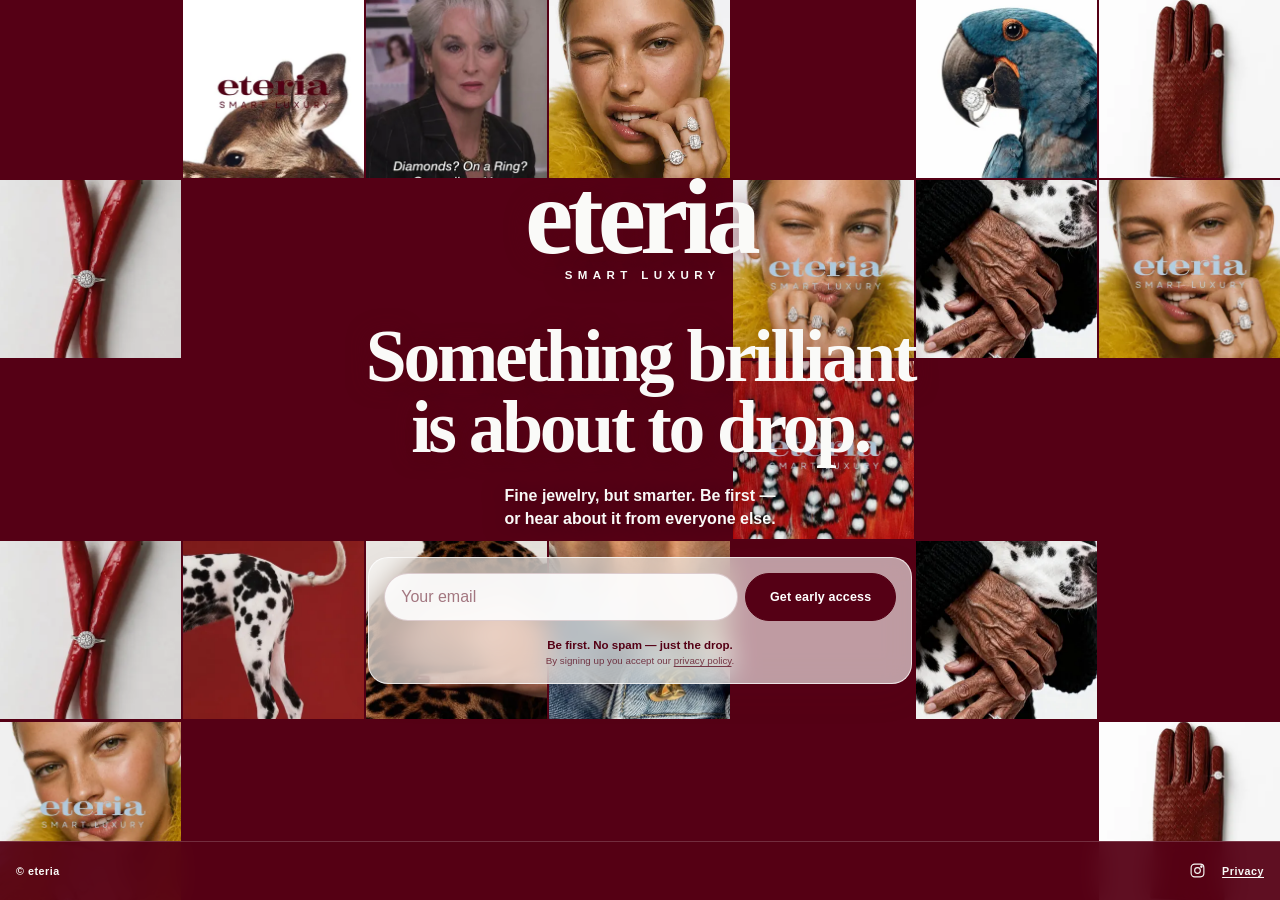
==== v2/index.html @ a35210eb "Add burgundy photo reveal preview" ====
<!doctype html>
<html lang="en">
  <head>
    <meta charset="utf-8">
    <meta name="viewport" content="width=device-width, initial-scale=1, viewport-fit=cover">
    <base href="../">

    <title>eteria — Smart Luxury. Red reveal preview.</title>
    <meta name="description" content="eteria is coming. A new kind of fine jewelry — smarter, cooler, timeless. Join the waitlist and be first.">
    <meta name="robots" content="noindex,follow">
    <meta name="theme-color" content="#550015">
    <link rel="canonical" href="https://valerielinc-ops.github.io/eteria/">
    <link rel="icon" href="favicon.svg" type="image/svg+xml">
    <link rel="preconnect" href="https://audio-ssl.itunes.apple.com" crossorigin>

    <meta property="og:type" content="website">
    <meta property="og:site_name" content="eteria">
    <meta property="og:title" content="eteria — Smart Luxury">
    <meta property="og:description" content="Something brilliant is about to drop. Be first.">
    <meta property="og:url" content="https://valerielinc-ops.github.io/eteria/v2/">
    <meta property="og:image" content="https://valerielinc-ops.github.io/eteria/images/og-eteria-1200x630.webp">
    <meta property="og:image:width" content="1200">
    <meta property="og:image:height" content="630">
    <meta property="og:image:alt" content="eteria Smart Luxury campaign portrait">

    <meta name="twitter:card" content="summary_large_image">
    <meta name="twitter:title" content="eteria — Smart Luxury">
    <meta name="twitter:description" content="Something brilliant is about to drop. Be first.">
    <meta name="twitter:image" content="https://valerielinc-ops.github.io/eteria/images/og-eteria-1200x630.webp">
    <meta name="twitter:image:alt" content="eteria Smart Luxury campaign portrait">

    <link rel="preload" as="image" href="images/hero-poster-800.webp" fetchpriority="high">
    <link rel="stylesheet" href="styles.css">
    <link rel="stylesheet" href="v2/styles.css">
    <script type="application/ld+json">
      {
        "@context": "https://schema.org",
        "@type": "Organization",
        "name": "eteria",
        "url": "https://valerielinc-ops.github.io/eteria/",
        "sameAs": ["https://www.instagram.com/eteriajewellery/"]
      }
    </script>
    <script src="app.js" defer></script>
    <script src="v2/app.js" defer></script>
  </head>
  <body class="v2-intro">
    <main class="teaser">
      <section class="hero" aria-labelledby="launch-claim">
        <img
          class="hero__poster"
          src="images/hero-poster-800.webp"
          width="800"
          height="1000"
          alt="Model wearing a stack of brilliant eteria rings"
          decoding="async"
          fetchpriority="high"
        >
        <div class="collage" id="collage" aria-hidden="true"></div>
        <div class="hero__scrim" aria-hidden="true"></div>

        <div class="hero__content">
          <div class="brand" aria-label="eteria, Smart Luxury">
            <p class="brand__wordmark">eteria</p>
            <p class="brand__tagline">SMART LUXURY</p>
          </div>

          <div class="claim-block">
            <h1 class="claim" id="launch-claim">Something brilliant is about to drop.</h1>
            <p class="subclaim">Fine jewelry, but smarter. Be first — or hear about it from everyone else.</p>
          </div>

          <div class="signup-card" id="signup-card">
            <p class="countdown" id="countdown" hidden>Drop 01 lands soon</p>

            <form class="signup-form" id="signup-form" autocomplete="off" novalidate>
              <div class="honeypot" aria-hidden="true">
                <label for="company">Company</label>
                <input id="company" name="company" type="text" tabindex="-1" autocomplete="off">
              </div>

              <div class="signup-form__row">
                <div class="email-field">
                  <label class="sr-only" for="email">Email address</label>
                  <input
                    id="email"
                    name="email"
                    type="email"
                    inputmode="email"
                    autocomplete="off"
                    autocapitalize="none"
                    spellcheck="false"
                    role="combobox"
                    placeholder="Your email"
                    aria-autocomplete="list"
                    aria-controls="email-suggestions"
                    aria-expanded="false"
                    aria-describedby="form-feedback consent"
                    required
                  >
                  <div class="email-autocomplete" id="email-suggestions" role="listbox" aria-label="Email provider suggestions" hidden></div>
                </div>
                <button class="signup-form__button" id="submit-button" type="submit">
                  <span class="button-label">Get early access</span>
                  <span class="button-loader" aria-hidden="true"></span>
                </button>
              </div>

              <p class="form-feedback" id="form-feedback" aria-live="polite"></p>
              <p class="microcopy">Be first. No spam — just the drop.</p>
              <p class="consent" id="consent">By signing up you accept our <a href="v2/#privacy" aria-label="Privacy policy, coming soon">privacy policy</a>.</p>
            </form>

            <p class="success-message" id="success-message" aria-live="polite" hidden>You’re in. 💎 Talk soon.</p>
          </div>
        </div>

        <div class="sound-control" id="sound-control" hidden>
          <div class="sound-toast" id="sound-toast" role="status">🔊 Tap for the vibe</div>
          <button class="sound-button" id="sound-button" type="button" aria-label="Play Movin’ To The Sun preview" aria-pressed="false">
            <svg viewBox="0 0 24 24" aria-hidden="true">
              <path d="M5 14v-4M9 17V7M13 15.5v-7M17 19V5M21 14v-4"></path>
            </svg>
          </button>
        </div>
        <audio id="background-audio" loop autoplay preload="auto" playsinline></audio>

        <footer class="footer">
          <span>© eteria</span>
          <div class="footer__links">
            <a href="https://www.instagram.com/eteriajewellery/" target="_blank" rel="noopener noreferrer" aria-label="eteria on Instagram">
              <svg viewBox="0 0 24 24" aria-hidden="true">
                <rect x="3" y="3" width="18" height="18" rx="5"></rect>
                <circle cx="12" cy="12" r="4"></circle>
                <circle cx="17.5" cy="6.5" r="1"></circle>
              </svg>
            </a>
            <a href="v2/#privacy" aria-label="Privacy policy, coming soon">Privacy</a>
          </div>
        </footer>
      </section>
    </main>
  </body>
</html>
---- v2/styles.css ----
.v2-intro,
.v2-intro .hero,
.v2-intro .collage,
.v2-intro .tile {
  background: var(--burgundy);
}

.v2-intro .hero__poster {
  display: none;
}

.v2-intro .collage {
  opacity: 1;
  transition: background-color 700ms ease;
}

.v2-intro.intro-complete .collage {
  background: var(--off-white);
}

.v2-intro .hero__scrim {
  opacity: 0;
  transition: opacity 900ms ease;
}

.v2-intro.intro-complete .hero__scrim {
  opacity: 1;
}

.v2-intro .brand,
.v2-intro .claim,
.v2-intro .subclaim {
  transition: color 700ms ease, text-shadow 700ms ease;
}

.v2-intro:not(.intro-complete) .brand,
.v2-intro:not(.intro-complete) .claim,
.v2-intro:not(.intro-complete) .subclaim {
  color: var(--off-white);
  text-shadow: 0 2px 22px rgba(85, 0, 21, 0.5);
}

.v2-intro .footer {
  transition: color 700ms ease, background-color 700ms ease, border-color 700ms ease;
}

.v2-intro:not(.intro-complete) .footer {
  border-color: rgba(250, 250, 248, 0.18);
  background: rgba(85, 0, 21, 0.94);
  color: var(--off-white);
}

.v2-intro .tile {
  z-index: 1;
  border-radius: 1.1rem;
  opacity: 0;
  box-shadow: 0 18px 42px rgba(28, 0, 7, 0.42);
  transform:
    translate3d(var(--entry-x, 0), var(--entry-y, 10%), 0)
    rotate(var(--entry-rotation, -4deg))
    scale(0.58);
  transition:
    opacity 520ms ease,
    transform 760ms cubic-bezier(0.17, 0.84, 0.24, 1),
    border-radius 760ms ease,
    box-shadow 760ms ease;
}

.v2-intro .tile.is-revealed {
  z-index: auto;
  border-radius: 0;
  opacity: 1;
  box-shadow: none;
  transform: translate3d(0, 0, 0) rotate(0deg) scale(1);
}

.v2-intro .tile.is-revealed.is-hero {
  z-index: 5;
  transform: translate3d(0, 0, 0) rotate(0deg) scale(1.6);
}

.v2-intro:not(.intro-complete) .tile.is-swapping .tile__image--current {
  opacity: 1;
}

.v2-intro:not(.intro-complete) .tile.is-swapping .tile__image--next {
  opacity: 0;
  animation: none;
}

@media (prefers-reduced-motion: reduce) {
  .v2-intro .tile {
    border-radius: 0;
    opacity: 1;
    box-shadow: none;
    transform: none;
  }

  .v2-intro .hero__scrim {
    opacity: 1;
  }
}
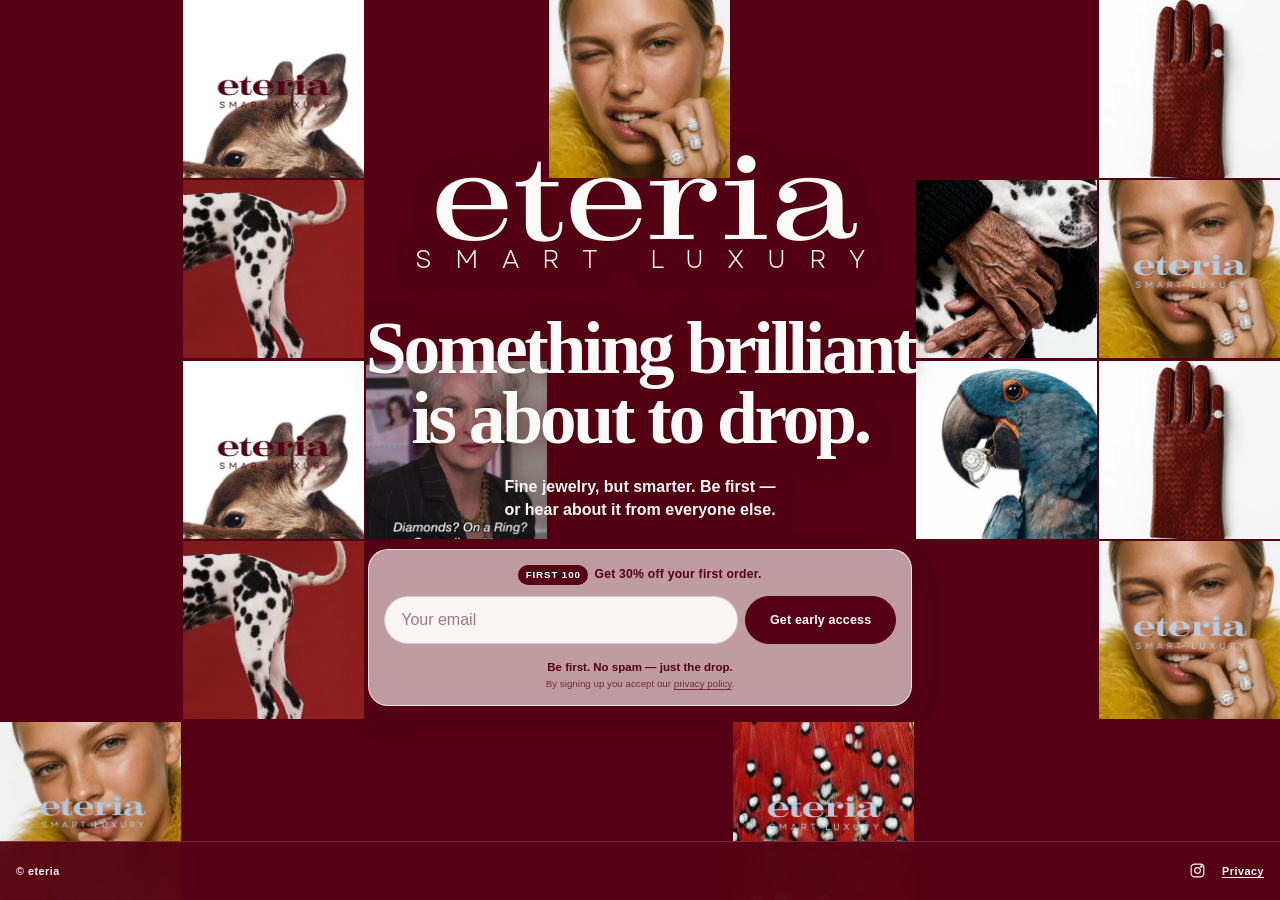
==== commit 9a1c2974: "Apply eteria brand fonts and early offer" ====
--- a/v2/index.html
+++ b/v2/index.html
@@ -6,7 +6,7 @@
     <base href="../">
 
     <title>eteria — Smart Luxury. Red reveal preview.</title>
-    <meta name="description" content="eteria is coming. A new kind of fine jewelry — smarter, cooler, timeless. Join the waitlist and be first.">
+    <meta name="description" content="eteria is coming. Join the waitlist for a new kind of fine jewelry. The first 100 sign-ups get 30% off their first order.">
     <meta name="robots" content="noindex,follow">
     <meta name="theme-color" content="#550015">
     <link rel="canonical" href="https://valerielinc-ops.github.io/eteria/">
@@ -16,7 +16,7 @@
     <meta property="og:type" content="website">
     <meta property="og:site_name" content="eteria">
     <meta property="og:title" content="eteria — Smart Luxury">
-    <meta property="og:description" content="Something brilliant is about to drop. Be first.">
+    <meta property="og:description" content="Something brilliant is about to drop. The first 100 sign-ups get 30% off their first order.">
     <meta property="og:url" content="https://valerielinc-ops.github.io/eteria/v2/">
     <meta property="og:image" content="https://valerielinc-ops.github.io/eteria/images/og-eteria-1200x630.webp">
     <meta property="og:image:width" content="1200">
@@ -25,11 +25,13 @@
 
     <meta name="twitter:card" content="summary_large_image">
     <meta name="twitter:title" content="eteria — Smart Luxury">
-    <meta name="twitter:description" content="Something brilliant is about to drop. Be first.">
+    <meta name="twitter:description" content="Something brilliant is about to drop. The first 100 sign-ups get 30% off their first order.">
     <meta name="twitter:image" content="https://valerielinc-ops.github.io/eteria/images/og-eteria-1200x630.webp">
     <meta name="twitter:image:alt" content="eteria Smart Luxury campaign portrait">
 
     <link rel="preload" as="image" href="images/hero-poster-800.webp" fetchpriority="high">
+    <link rel="preload" as="font" href="fonts/opticraw-modern.otf" type="font/otf" crossorigin>
+    <link rel="preload" as="font" href="fonts/garet-book.otf" type="font/otf" crossorigin>
     <link rel="stylesheet" href="styles.css">
     <link rel="stylesheet" href="v2/styles.css">
     <script type="application/ld+json">
@@ -74,6 +76,8 @@
             <p class="countdown" id="countdown" hidden>Drop 01 lands soon</p>
 
             <form class="signup-form" id="signup-form" autocomplete="off" novalidate>
+              <p class="early-offer"><span class="early-offer__badge">FIRST 100</span> Get 30% off your first order.</p>
+
               <div class="honeypot" aria-hidden="true">
                 <label for="company">Company</label>
                 <input id="company" name="company" type="text" tabindex="-1" autocomplete="off">
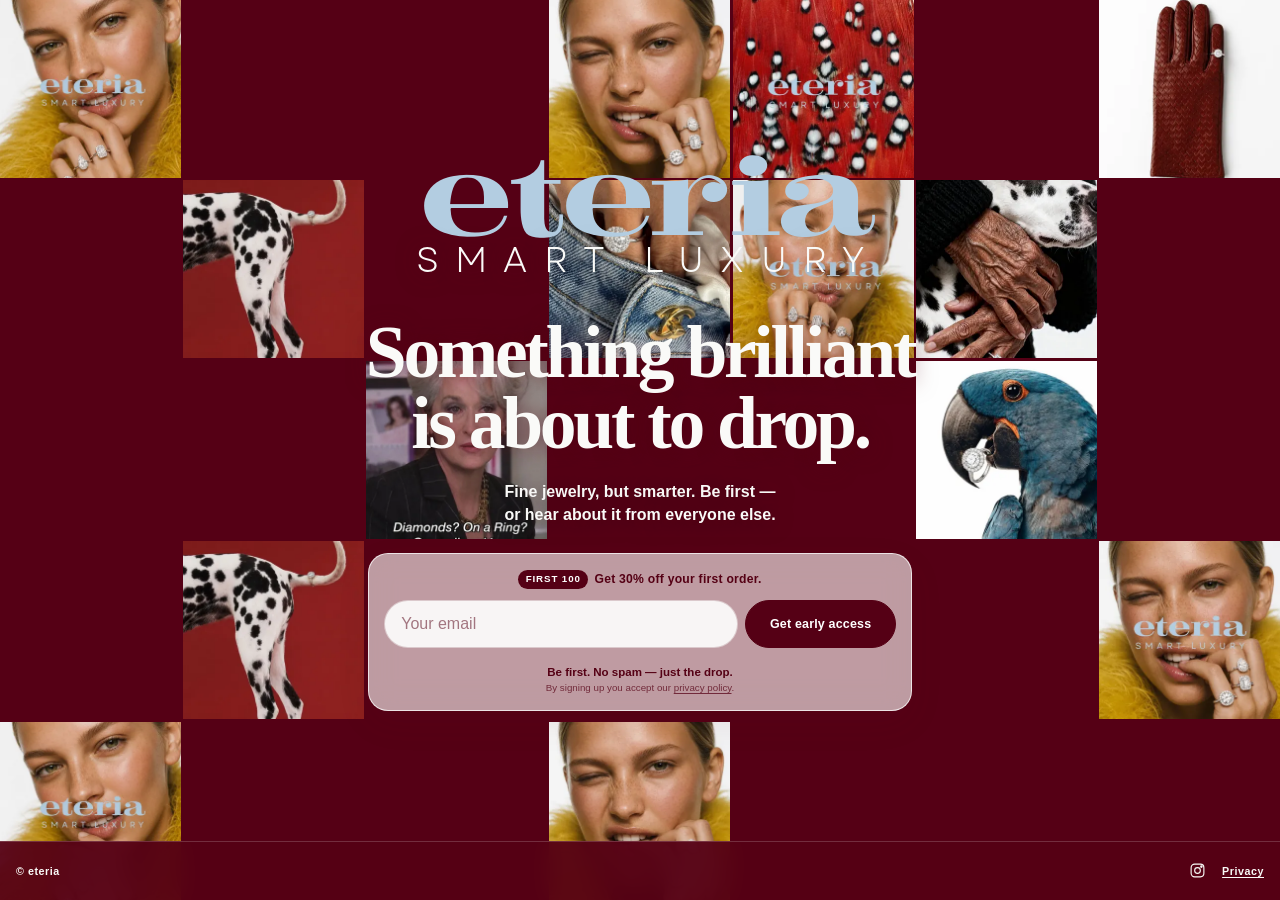
==== commit 2d495ce9: "Match reference typography and animate V2 wordmark" ====
--- a/v2/index.html
+++ b/v2/index.html
@@ -30,7 +30,7 @@
     <meta name="twitter:image:alt" content="eteria Smart Luxury campaign portrait">
 
     <link rel="preload" as="image" href="images/hero-poster-800.webp" fetchpriority="high">
-    <link rel="preload" as="font" href="fonts/opticraw-modern.otf" type="font/otf" crossorigin>
+    <link rel="preload" as="font" href="fonts/opticraw-modern-bold.otf" type="font/otf" crossorigin>
     <link rel="preload" as="font" href="fonts/garet-book.otf" type="font/otf" crossorigin>
     <link rel="stylesheet" href="styles.css">
     <link rel="stylesheet" href="v2/styles.css">
--- a/v2/styles.css
+++ b/v2/styles.css
@@ -31,6 +31,20 @@
 .v2-intro .claim,
 .v2-intro .subclaim {
   transition: color 700ms ease, text-shadow 700ms ease;
+}
+
+.v2-intro .brand__wordmark {
+  transition: color 700ms ease, text-shadow 700ms ease;
+}
+
+.v2-intro:not(.intro-complete) .brand__wordmark {
+  color: var(--blue);
+  text-shadow: none;
+}
+
+.v2-intro.intro-complete .brand__wordmark {
+  color: #a60046;
+  text-shadow: 0 8px 28px rgba(85, 0, 21, 0.28);
 }
 
 .v2-intro:not(.intro-complete) .brand,
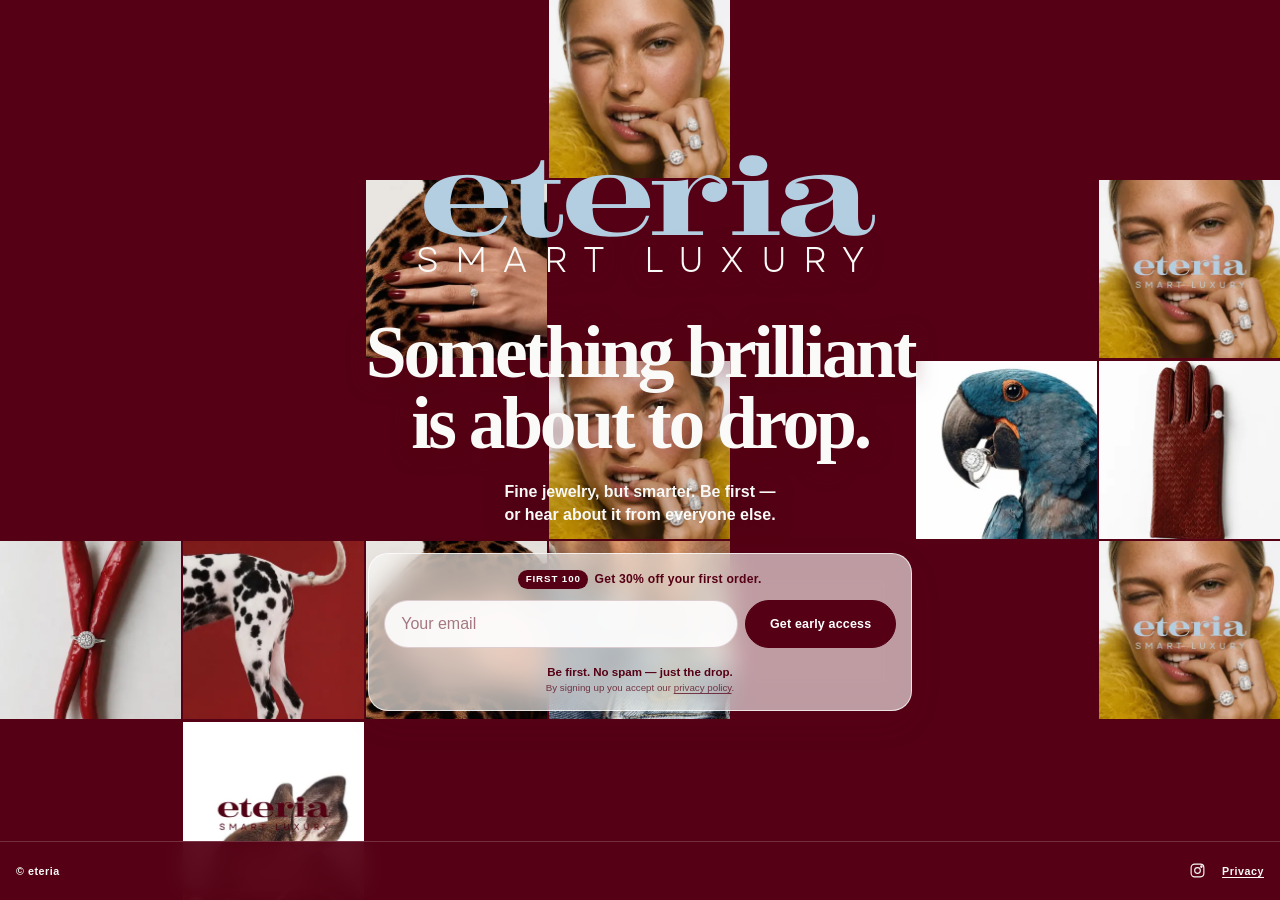
==== commit 023487cb: "Bust cached landing page assets" ====
--- a/v2/index.html
+++ b/v2/index.html
@@ -32,8 +32,8 @@
     <link rel="preload" as="image" href="images/hero-poster-800.webp" fetchpriority="high">
     <link rel="preload" as="font" href="fonts/opticraw-modern-bold.otf" type="font/otf" crossorigin>
     <link rel="preload" as="font" href="fonts/garet-book.otf" type="font/otf" crossorigin>
-    <link rel="stylesheet" href="styles.css">
-    <link rel="stylesheet" href="v2/styles.css">
+    <link rel="stylesheet" href="styles.css?v=20260901-2">
+    <link rel="stylesheet" href="v2/styles.css?v=20260901-2">
     <script type="application/ld+json">
       {
         "@context": "https://schema.org",
@@ -43,8 +43,8 @@
         "sameAs": ["https://www.instagram.com/eteriajewellery/"]
       }
     </script>
-    <script src="app.js" defer></script>
-    <script src="v2/app.js" defer></script>
+    <script src="app.js?v=20260901-2" defer></script>
+    <script src="v2/app.js?v=20260901-2" defer></script>
   </head>
   <body class="v2-intro">
     <main class="teaser">
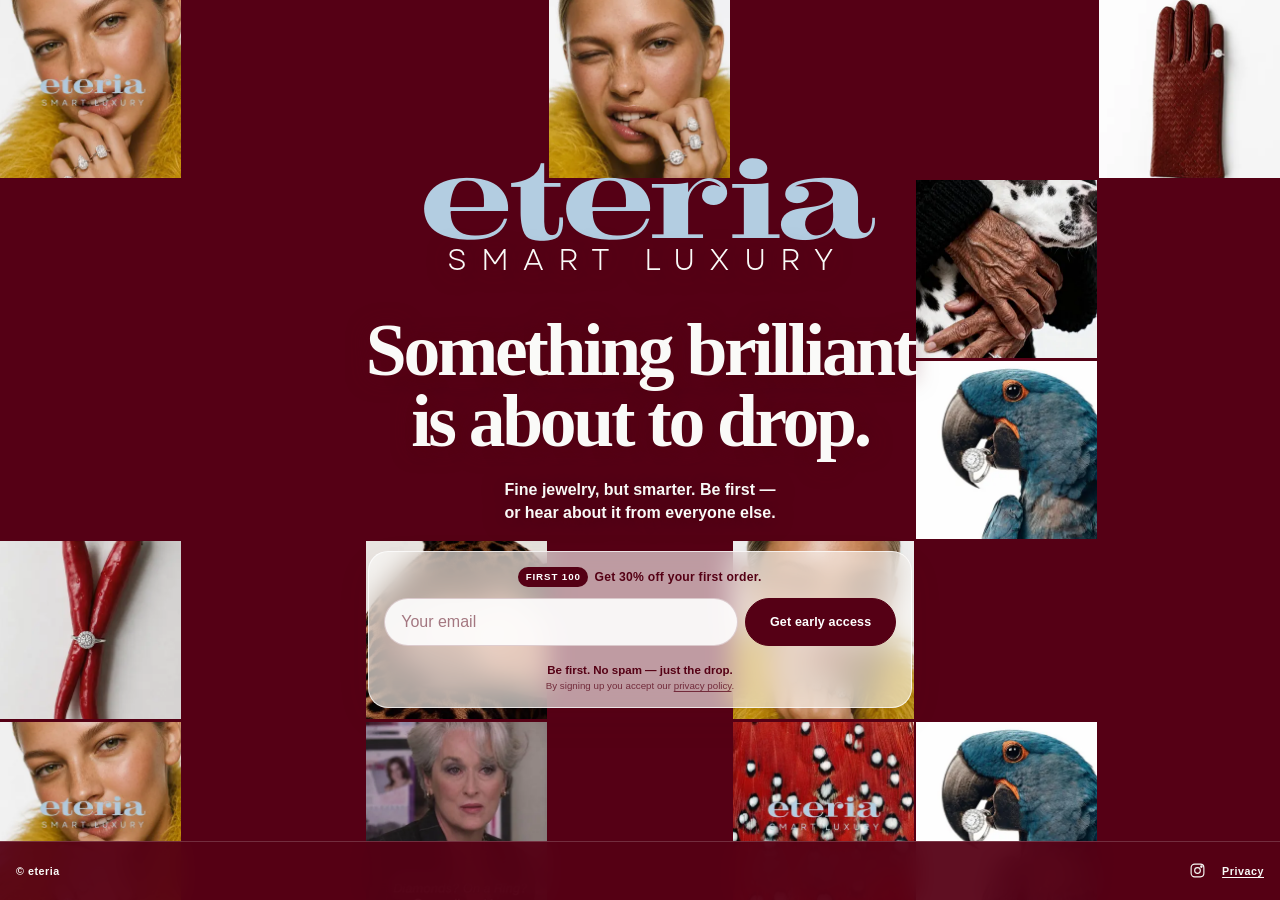
==== commit 270e4afd: "Keep V2 within brand colors" ====
--- a/v2/index.html
+++ b/v2/index.html
@@ -33,7 +33,7 @@
     <link rel="preload" as="font" href="fonts/opticraw-modern-bold.otf" type="font/otf" crossorigin>
     <link rel="preload" as="font" href="fonts/garet-book.otf" type="font/otf" crossorigin>
     <link rel="stylesheet" href="styles.css?v=20260901-2">
-    <link rel="stylesheet" href="v2/styles.css?v=20260901-2">
+    <link rel="stylesheet" href="v2/styles.css?v=20260901-3">
     <script type="application/ld+json">
       {
         "@context": "https://schema.org",
--- a/v2/styles.css
+++ b/v2/styles.css
@@ -37,13 +37,17 @@
   transition: color 700ms ease, text-shadow 700ms ease;
 }
 
+.v2-intro .brand__tagline {
+  font-size: clamp(0.87rem, 3.9vw, 1.9rem);
+}
+
 .v2-intro:not(.intro-complete) .brand__wordmark {
   color: var(--blue);
   text-shadow: none;
 }
 
 .v2-intro.intro-complete .brand__wordmark {
-  color: #a60046;
+  color: var(--burgundy);
   text-shadow: 0 8px 28px rgba(85, 0, 21, 0.28);
 }
 
